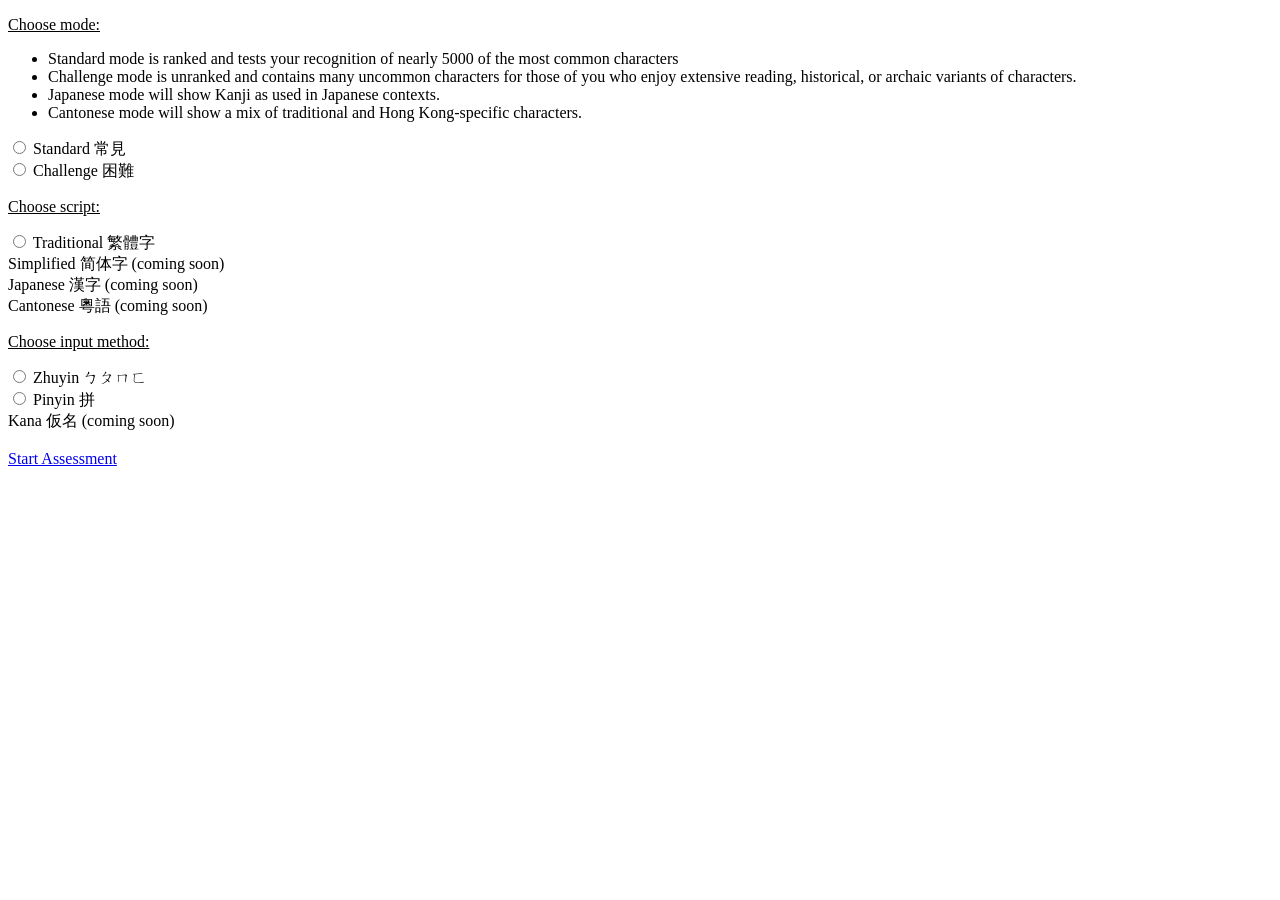
==== templates/setup.html @ 8417fa0f "Started designing the browser with HTML and CSS." ====
<!DOCTYPE html>
<html lang="en">

<head>
  <meta charset="UTF-8">
  <meta name="viewport" content="width=device-width, initial-scale=1.0">
  <title>Setup</title>
  <link rel="stylesheet" href="{{ url_for('static', filename='css/style.css') }}">
</head>

<body>
  <div class="background_setup">

    <div class="mode_box">

      <p>
        <u>Choose mode:</u>
      </p>

      <div class="mode_explanations_box">
        <ul class="mode_explanations">
          <li>Standard mode is ranked and tests your recognition of nearly 5000 of the most common characters</li>
          <li>Challenge mode is unranked and contains many uncommon characters for those of you who
            enjoy extensive reading, historical, or archaic variants of characters.</li>
          <li>
            Japanese mode will show Kanji as used in Japanese contexts.
          </li>
          <li>
            Cantonese mode will show a mix of traditional and Hong Kong-specific characters.
          </li>
        </ul>
      </div>


      <div class="choose_mode">
        <div class="mode_option">
          <input type="radio" id="standard" name="standard">
          <label for="standard">Standard 常見</label>
        </div>


        <div class="mode_option">
          <input type="radio" id="challenge" name="challenge">
          <label for="challenge">Challenge 困難</label>
        </div>
      </div>
    </div>


    <!-- To make radio button allow only one button to check, 
     must add a value="" to the input, and a name that is the same for all related inputs. -->
    <div class="choose_script_box">

      <p>
        <u>Choose script:</u>
      </p>

      <div class="script_option">
        <input type="radio" id="traditional" name="script" value="traditional">
        <label for="traditional">Traditional 繁體字</label>
      </div>

      <div class="script_option_unfinished">
        <!-- Will uncomment the following when those modes are ready -->
        <!-- <input type="radio" id="simplified" name="script" value="simplified"> -->
        <label for="simplified">Simplified 简体字 (coming soon)</label>
      </div>

      <div class="script_option_unfinished">
        <!-- <input type="radio" id="japanese" name="script" value="japanese"> -->
        <label for="japanese">Japanese 漢字 (coming soon)</label>
      </div>

      <div class="script_option_unfinished">
        <!-- <input type="radio" id="cantonese" name="script"> value="cantonese" -->
        <label for="cantonese">Cantonese 粵語 (coming soon)</label>
      </div>

    </div>


    <div class="input_box">
      <p>
        <u>Choose input method:</u>
      </p>

      <div class="choose_input">
        <div class="input_option">
          <input type="radio" id="zhuyin" name="input" value="zhuyin">
          <label for="zhuyin">Zhuyin ㄅㄆㄇㄈ</label>
        </div>

        <div class="input_option">
          <input type="radio" id="pinyin" name="input" value="pinyin">
          <label for="pinyin">Pinyin 拼</label>
        </div>

        <div class="input_option_unfinished">
          <!-- <input type="radio" id="kana" name="input" value="kana"> -->
          <label for="kana">Kana 仮名 (coming soon)</label>
        </div>

      </div>
    </div>

    <br>
    <div class="start_assessment_box">
      <a class="start_assessment" href="/assessment">Start Assessment</a>
    </div>
  </div>
</body>

</html>
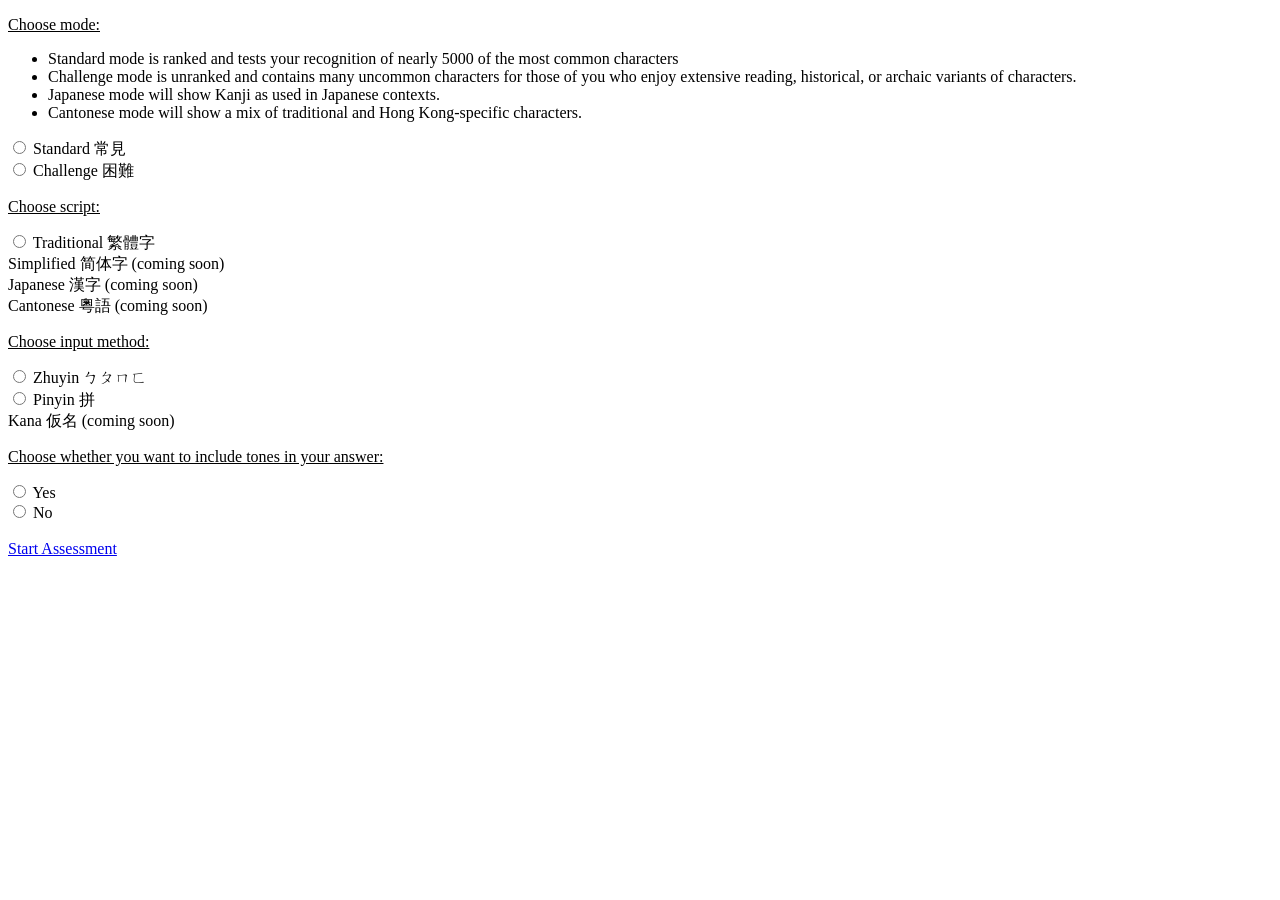
==== commit fbcb5bbb: "Added more to the homepage, such as a header, explanation to the website visitor how the program wor" ====
--- a/templates/setup.html
+++ b/templates/setup.html
@@ -103,6 +103,27 @@
       </div>
     </div>
 
+    <div class="tones-box">
+      <p>
+        <u>Choose whether you want to include tones in your answer:</u>
+      </p>
+
+      <div class="choose-tones">
+        <div class="tones-option">
+          <input type="radio" id="yes-tones" name="tones" value="yes-tones">
+          <label for="yes-tones">Yes</label>
+        </div>
+
+        <div class="tones-option">
+          <input type="radio" id="no-tones" name="tones" value="no-tones">
+          <label for="no-tones">No</label>
+        </div>
+
+      </div>
+    </div>
+
+
+
     <br>
     <div class="start_assessment_box">
       <a class="start_assessment" href="/assessment">Start Assessment</a>
